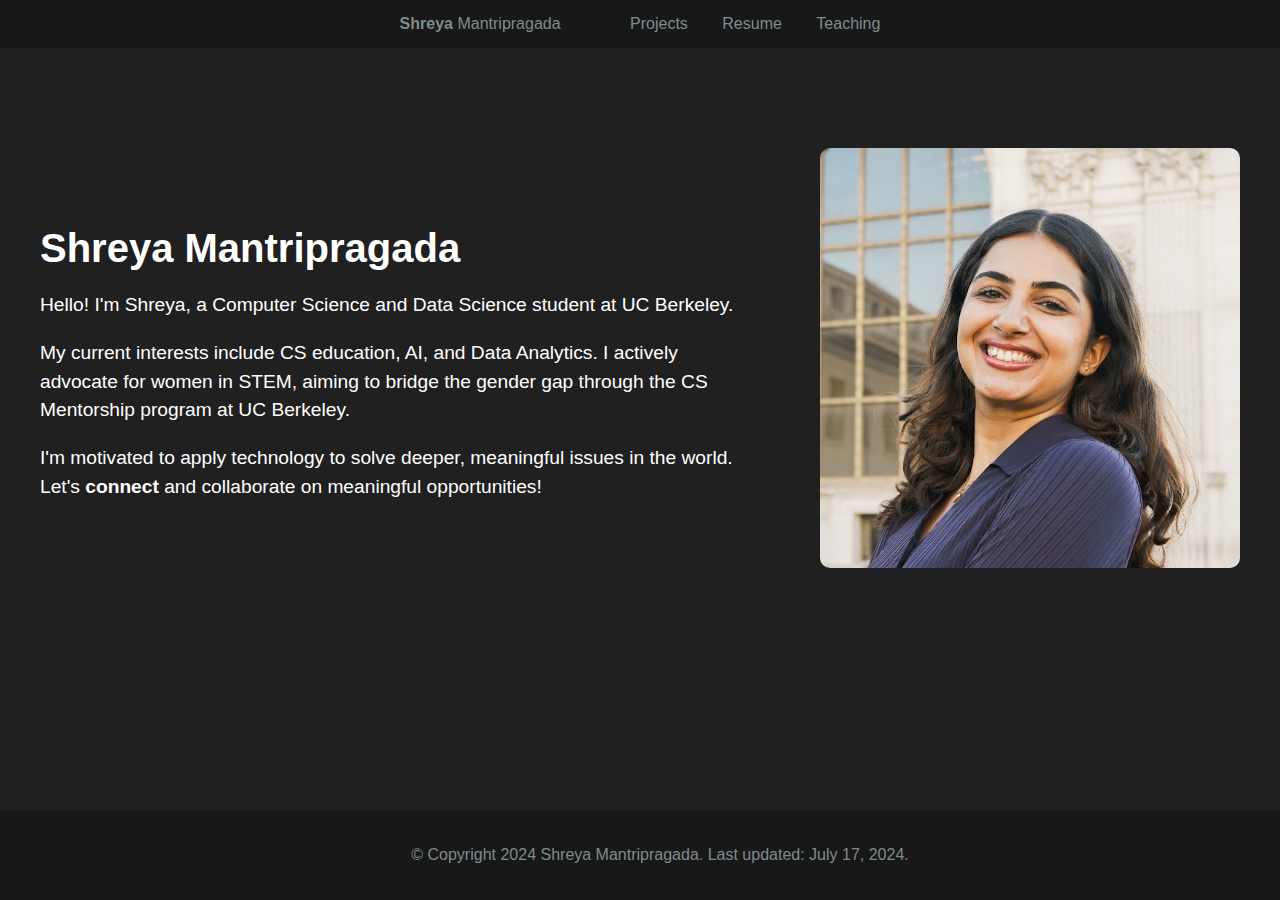
==== index.html @ 7b1e7c01 "front page" ====
<!DOCTYPE html>
<html lang="en">
<head>
    <meta charset="UTF-8">
    <meta name="viewport" content="width=device-width, initial-scale=1.0">
    <title>Shreya Mantripragada</title>
    <link rel="stylesheet" href="styles.css">
</head>
<body>
    <nav>
        <ul>
            <li><a href="index.html"><b>Shreya</b> Mantripragada</a></li>
            <li><a href="pages/projects.html">Projects</a></li>
            <li><a href="pages/resume.html">Resume</a></li>
            <li><a href="pages/teaching.html">Teaching</a></li>
        </ul>
    </nav>
    <main>
        <section class="intro">
            <div class="intro-text">
                <h1><b>Shreya</b> Mantripragada</h1>
                <p>Hello! I'm Shreya, a Computer Science and Data Science student at UC Berkeley.</p>
                <p>My current interests include CS education, AI, and Data Analytics. I actively advocate for women in STEM, aiming to bridge the gender gap through the CS Mentorship program at UC Berkeley.</p>
                <p>I'm motivated to apply technology to solve deeper, meaningful issues in the world. Let's <a href="https://www.linkedin.com/in/shreya-mantripragada/">connect</a> and collaborate on meaningful opportunities!</p>
            </div>
            <div class="intro-image">
                <img src="mepic.jpeg" alt="Shreya Mantripragada">
            </div>
        </section>
    </main>
    <footer>
        <p>© Copyright 2024 Shreya Mantripragada. Last updated: July 17, 2024.</p>
    </footer>
</body>
</html>
---- styles.css ----
body {
    font-family: Arial, sans-serif;
    margin: 0;
    padding: 0;
    background-color: #202020;
    color: #ffffff;
}

/* Navbar styling */
nav {
    background-color: #181818;
    color: #7f8c8d;
    text-align: center; /* Center-align the text */
}

nav ul {
    list-style: none;
    padding: 15px;
    margin: 0;
    display: inline-block; /* Make the ul element inline-block to center */
}

nav ul li {
    display: inline; /* Display list items inline for horizontal layout */
    margin: 0 15px; /* Adjust margin between items */
}

nav ul li:first-child {
    margin-right: 50px; /* Adjust the spacing between the first item and others */
}

nav ul li a {
    text-decoration: none;
    color: #7f8c8d !important;
    font-size: 16px; /* Adjust font size as needed */
}

main {
    padding: 80px 20px 20px;
}

.intro {
    display: flex;
    flex-wrap: wrap;
    justify-content: space-between;
    align-items: center;
    max-width: 1200px;
    margin: 0 auto;
    padding: 20px;
}

.intro-text {
    max-width: 60%;
}

.intro-text h1 {
    font-size: 2.5em;
    margin-bottom: 0.5em;
}

.intro-text h1 span {
    color: #ffffff;
}

.intro-text p {
    font-size: 1.2em;
    line-height: 1.5;
}

.intro-text a {
    color: #ffffff;
    text-decoration: none;
    font-weight: bold;
}

.intro-image {
    max-width: 35%;
}

.intro-image img {
    max-width: 100%;
    border-radius: 10px;
}

footer {
    text-align: center;
    padding: 20px;
    background-color: #181818;
    color: #7f8c8d !important;
    position: fixed;
    width: 100%;
    bottom: 0;
}
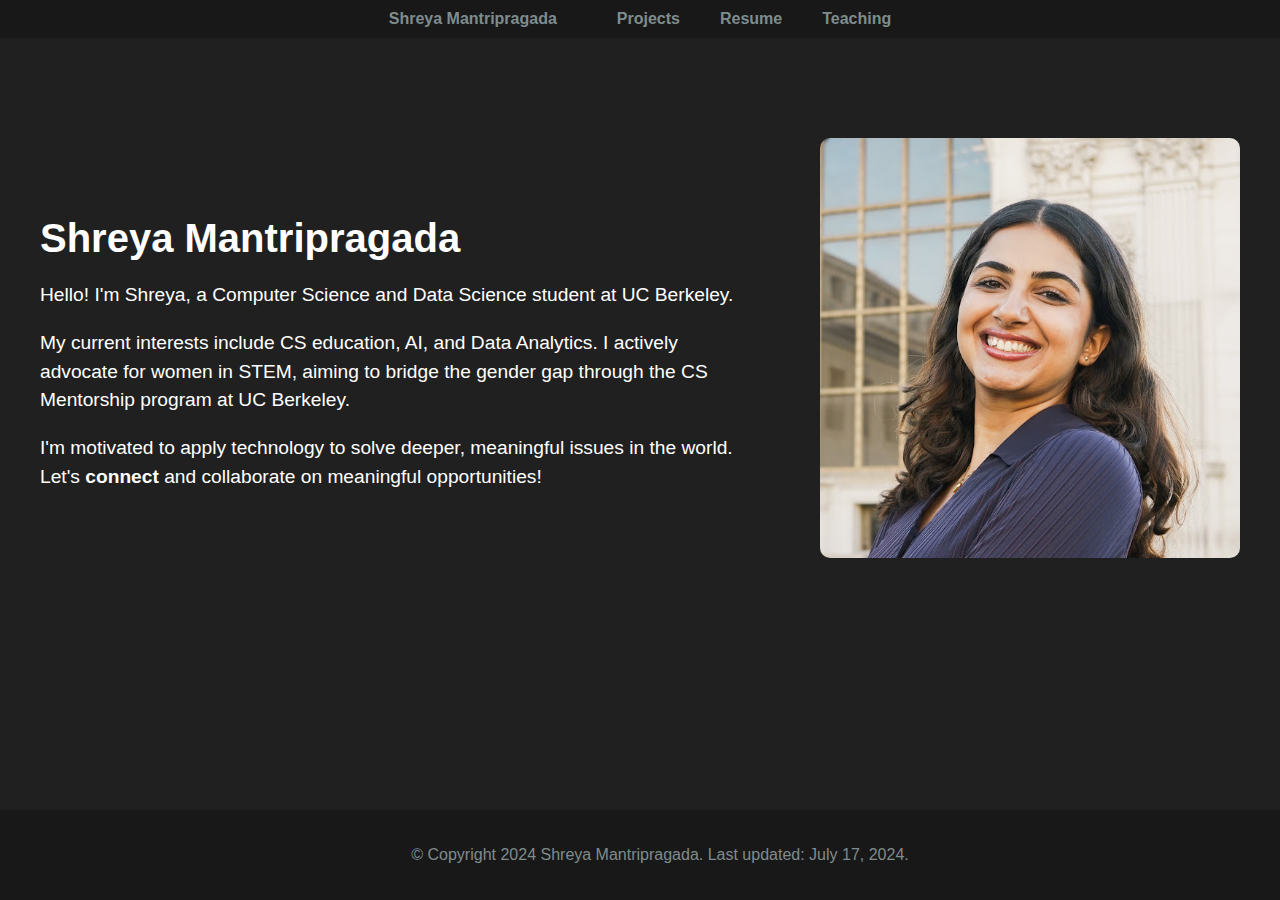
==== commit 61caf402: "changing nav" ====
--- a/index.html
+++ b/index.html
@@ -31,5 +31,17 @@
     <footer>
         <p>© Copyright 2024 Shreya Mantripragada. Last updated: July 17, 2024.</p>
     </footer>
+
+    <script>
+        const navList = document.getElementById('nav-list');
+        const currentPath = window.location.pathname;
+
+        if (!currentPath.endsWith('index.html') && currentPath != '/') {
+            const homeLink = document.createElement('li');
+            homeLink.innerHTML = '<a href="../index.html"><b>Shreya</b> Mantripragada</a>';
+            navList.insertBefore(homeLink, navList.firstChild);
+        }
+    </script>
+
 </body>
 </html>
--- a/styles.css
+++ b/styles.css
@@ -9,30 +9,31 @@
 /* Navbar styling */
 nav {
     background-color: #181818;
-    color: #7f8c8d;
-    text-align: center; /* Center-align the text */
+    text-align: center;
+    padding: 10px 0;
 }
 
 nav ul {
     list-style: none;
-    padding: 15px;
+    padding: 0;
     margin: 0;
-    display: inline-block; /* Make the ul element inline-block to center */
+    display: flex;
+    justify-content: center;
 }
 
 nav ul li {
-    display: inline; /* Display list items inline for horizontal layout */
-    margin: 0 15px; /* Adjust margin between items */
+    margin: 0 20px;
 }
 
 nav ul li:first-child {
-    margin-right: 50px; /* Adjust the spacing between the first item and others */
+    margin-right: 40px;
 }
 
 nav ul li a {
     text-decoration: none;
-    color: #7f8c8d !important;
-    font-size: 16px; /* Adjust font size as needed */
+    color: #7f8c8d;
+    font-size: 16px;
+    font-weight: bold; /* Add bold styling to the links */
 }
 
 main {
@@ -56,10 +57,6 @@
 .intro-text h1 {
     font-size: 2.5em;
     margin-bottom: 0.5em;
-}
-
-.intro-text h1 span {
-    color: #ffffff;
 }
 
 .intro-text p {
@@ -86,8 +83,8 @@
     text-align: center;
     padding: 20px;
     background-color: #181818;
-    color: #7f8c8d !important;
+    color: #7f8c8d;
     position: fixed;
     width: 100%;
     bottom: 0;
-}
+}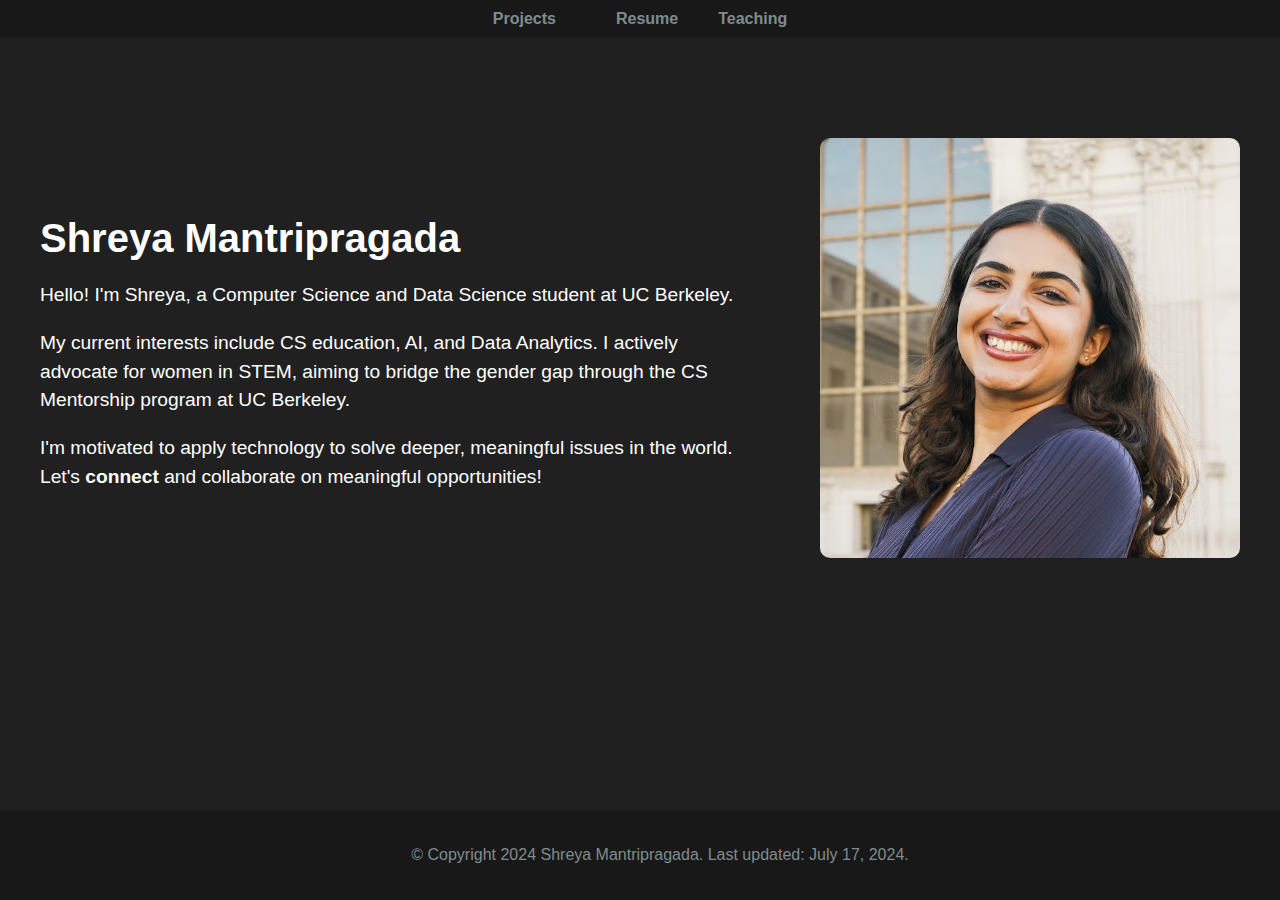
==== commit e288ff0b: "now" ====
--- a/index.html
+++ b/index.html
@@ -9,7 +9,7 @@
 <body>
     <nav>
         <ul>
-            <li><a href="index.html"><b>Shreya</b> Mantripragada</a></li>
+            <!-- <li><a href="index.html"><b>Shreya</b> Mantripragada</a></li> -->
             <li><a href="pages/projects.html">Projects</a></li>
             <li><a href="pages/resume.html">Resume</a></li>
             <li><a href="pages/teaching.html">Teaching</a></li>
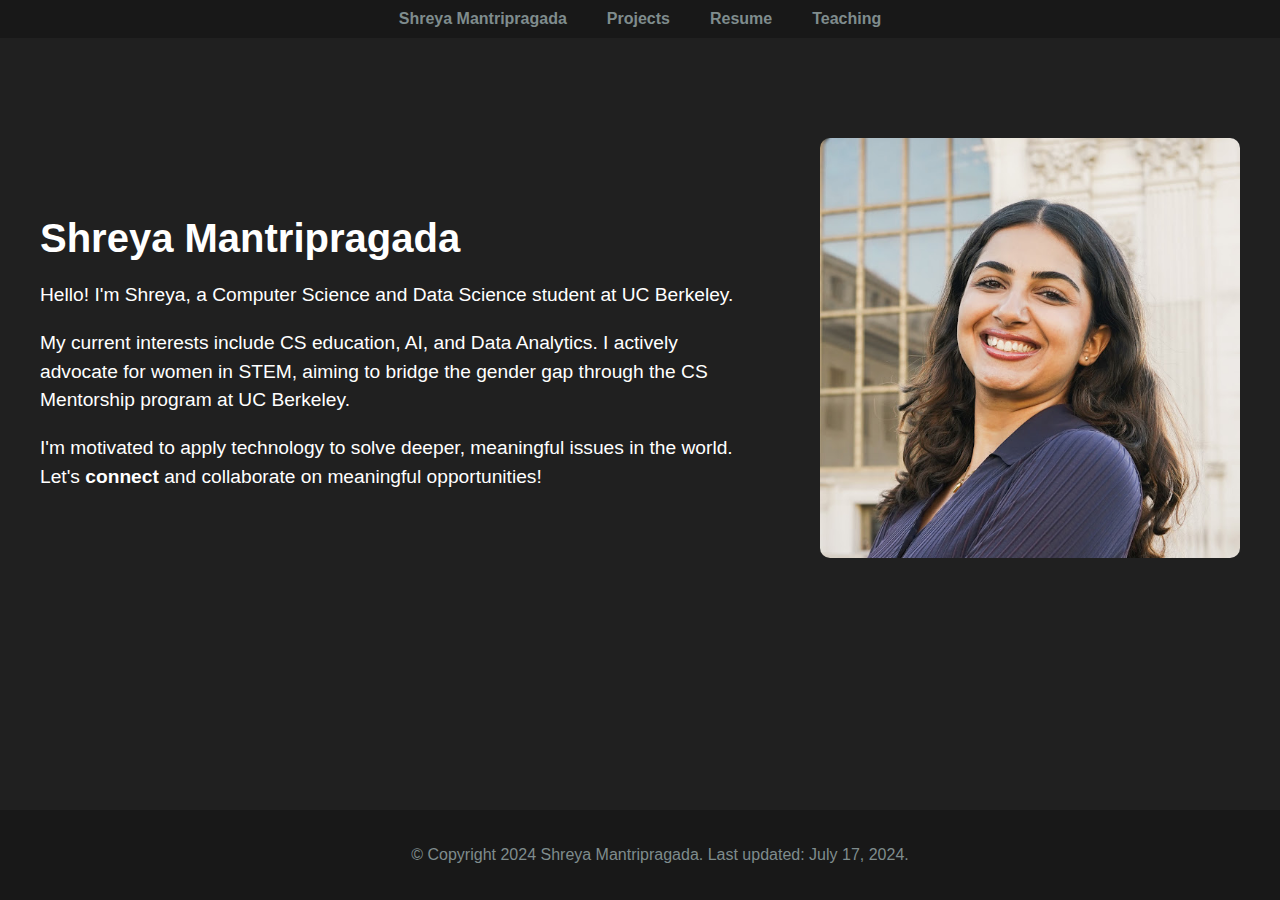
==== commit e5dbbee9: "projects screen not white" ====
--- a/index.html
+++ b/index.html
@@ -8,8 +8,8 @@
 </head>
 <body>
     <nav>
-        <ul>
-            <!-- <li><a href="index.html"><b>Shreya</b> Mantripragada</a></li> -->
+        <ul id="nav-list">
+            <li><a href="index.html"><b>Shreya</b> Mantripragada</a></li>
             <li><a href="pages/projects.html">Projects</a></li>
             <li><a href="pages/resume.html">Resume</a></li>
             <li><a href="pages/teaching.html">Teaching</a></li>
@@ -44,4 +44,4 @@
     </script>
 
 </body>
-</html>
+</html>--- a/styles.css
+++ b/styles.css
@@ -19,21 +19,22 @@
     margin: 0;
     display: flex;
     justify-content: center;
+    align-items: center;
 }
 
 nav ul li {
     margin: 0 20px;
 }
 
-nav ul li:first-child {
-    margin-right: 40px;
-}
+/**nav ul li:first-child {
+    margin-right: auto;
+}*/
 
 nav ul li a {
     text-decoration: none;
     color: #7f8c8d;
     font-size: 16px;
-    font-weight: bold; /* Add bold styling to the links */
+    font-weight: bold;
 }
 
 main {
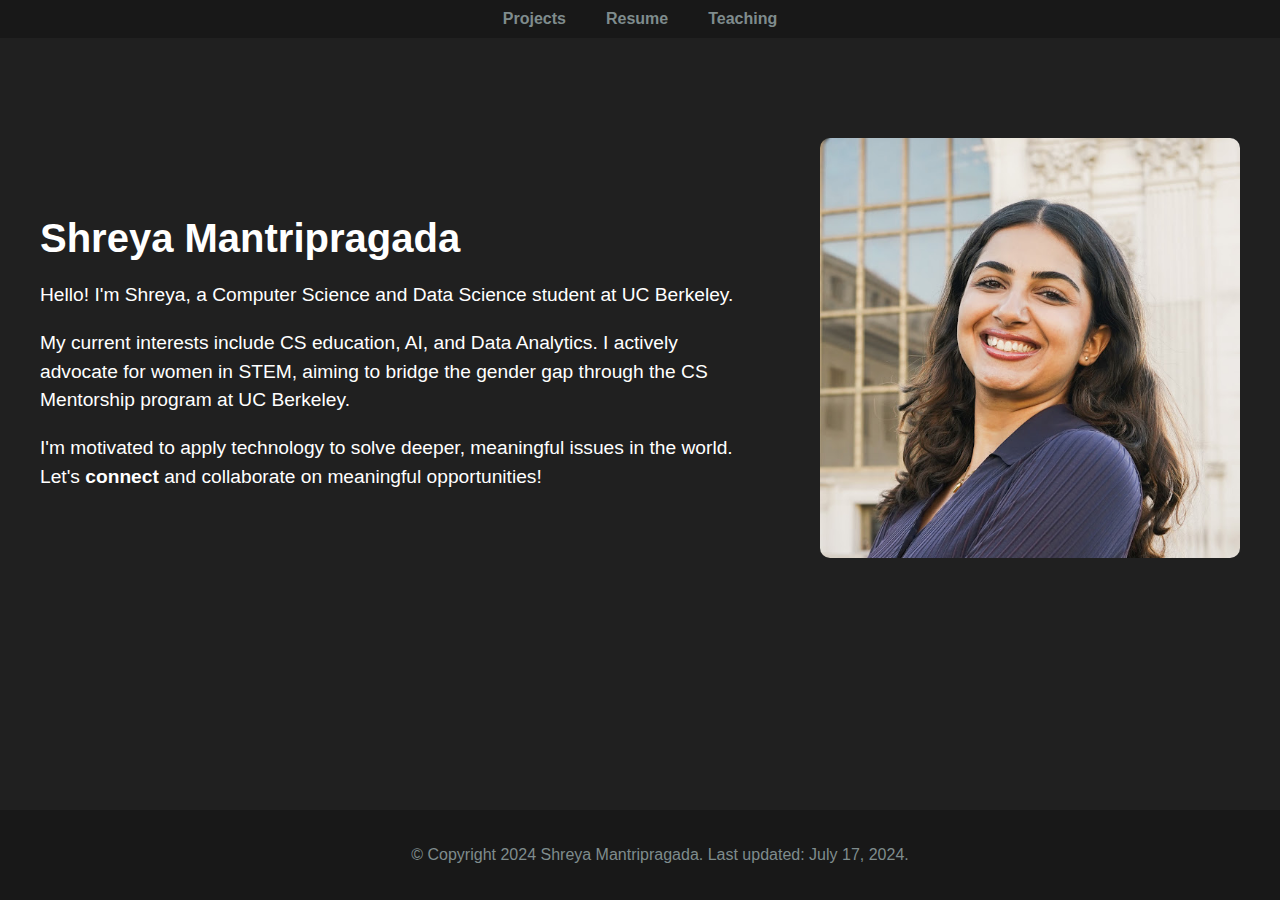
==== commit b5440182: "new nav" ====
--- a/index.html
+++ b/index.html
@@ -9,8 +9,7 @@
 <body>
     <nav>
         <ul id="nav-list">
-            <li><a href="index.html"><b>Shreya</b> Mantripragada</a></li>
-            <li><a href="pages/projects.html">Projects</a></li>
+            <li><a href="pages/resume.html">Projects</a></li>
             <li><a href="pages/resume.html">Resume</a></li>
             <li><a href="pages/teaching.html">Teaching</a></li>
         </ul>
@@ -31,17 +30,5 @@
     <footer>
         <p>© Copyright 2024 Shreya Mantripragada. Last updated: July 17, 2024.</p>
     </footer>
-
-    <script>
-        const navList = document.getElementById('nav-list');
-        const currentPath = window.location.pathname;
-
-        if (!currentPath.endsWith('index.html') && currentPath != '/') {
-            const homeLink = document.createElement('li');
-            homeLink.innerHTML = '<a href="../index.html"><b>Shreya</b> Mantripragada</a>';
-            navList.insertBefore(homeLink, navList.firstChild);
-        }
-    </script>
-
 </body>
 </html>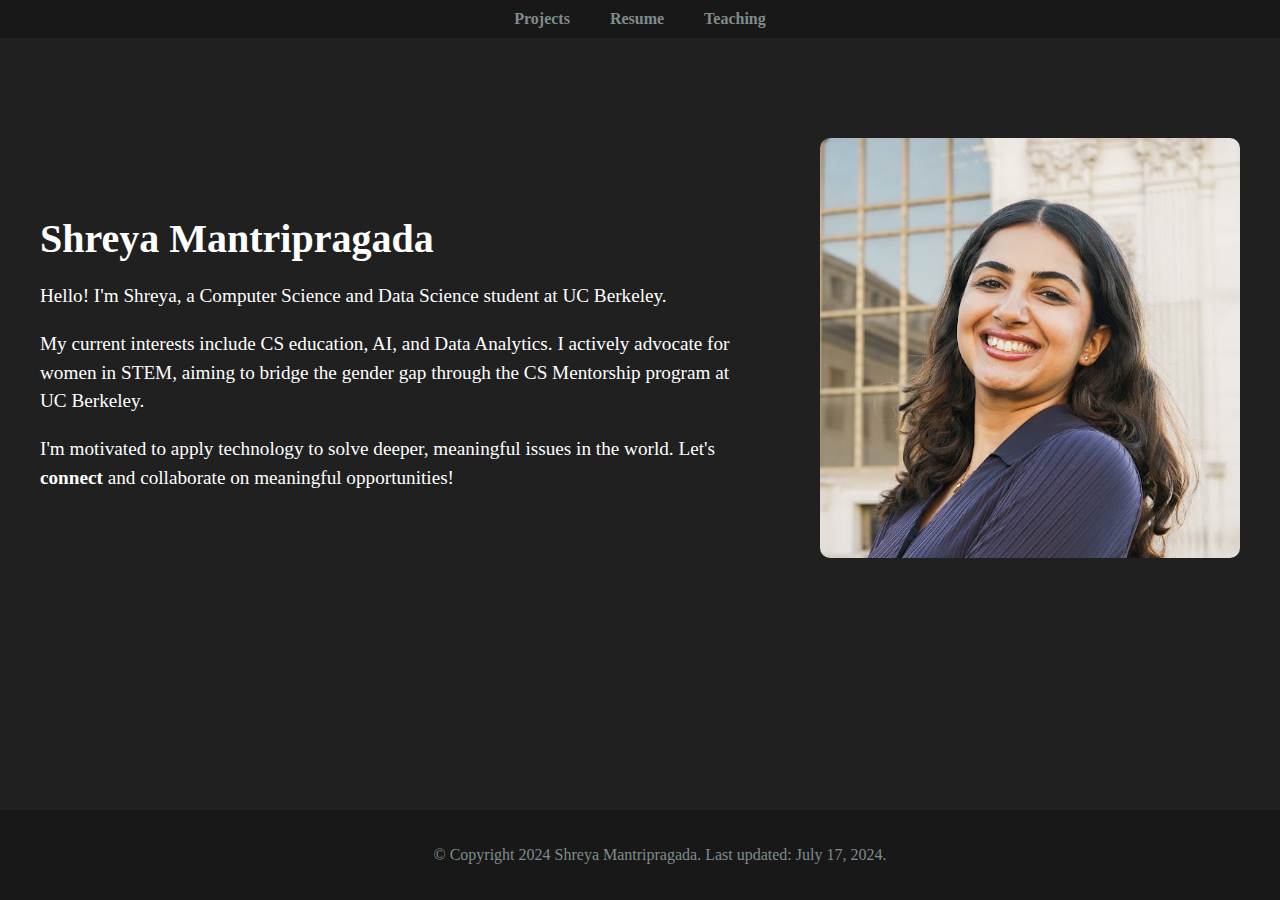
==== commit b09cf0b7: "new resume" ====
--- a/index.html
+++ b/index.html
@@ -9,7 +9,7 @@
 <body>
     <nav>
         <ul id="nav-list">
-            <li><a href="pages/resume.html">Projects</a></li>
+            <li><a href="pages/projects.html">Projects</a></li>
             <li><a href="pages/resume.html">Resume</a></li>
             <li><a href="pages/teaching.html">Teaching</a></li>
         </ul>
--- a/styles.css
+++ b/styles.css
@@ -1,5 +1,5 @@
 body {
-    font-family: Arial, sans-serif;
+    font-family: 'Times New Roman', Times, serif;
     margin: 0;
     padding: 0;
     background-color: #202020;
